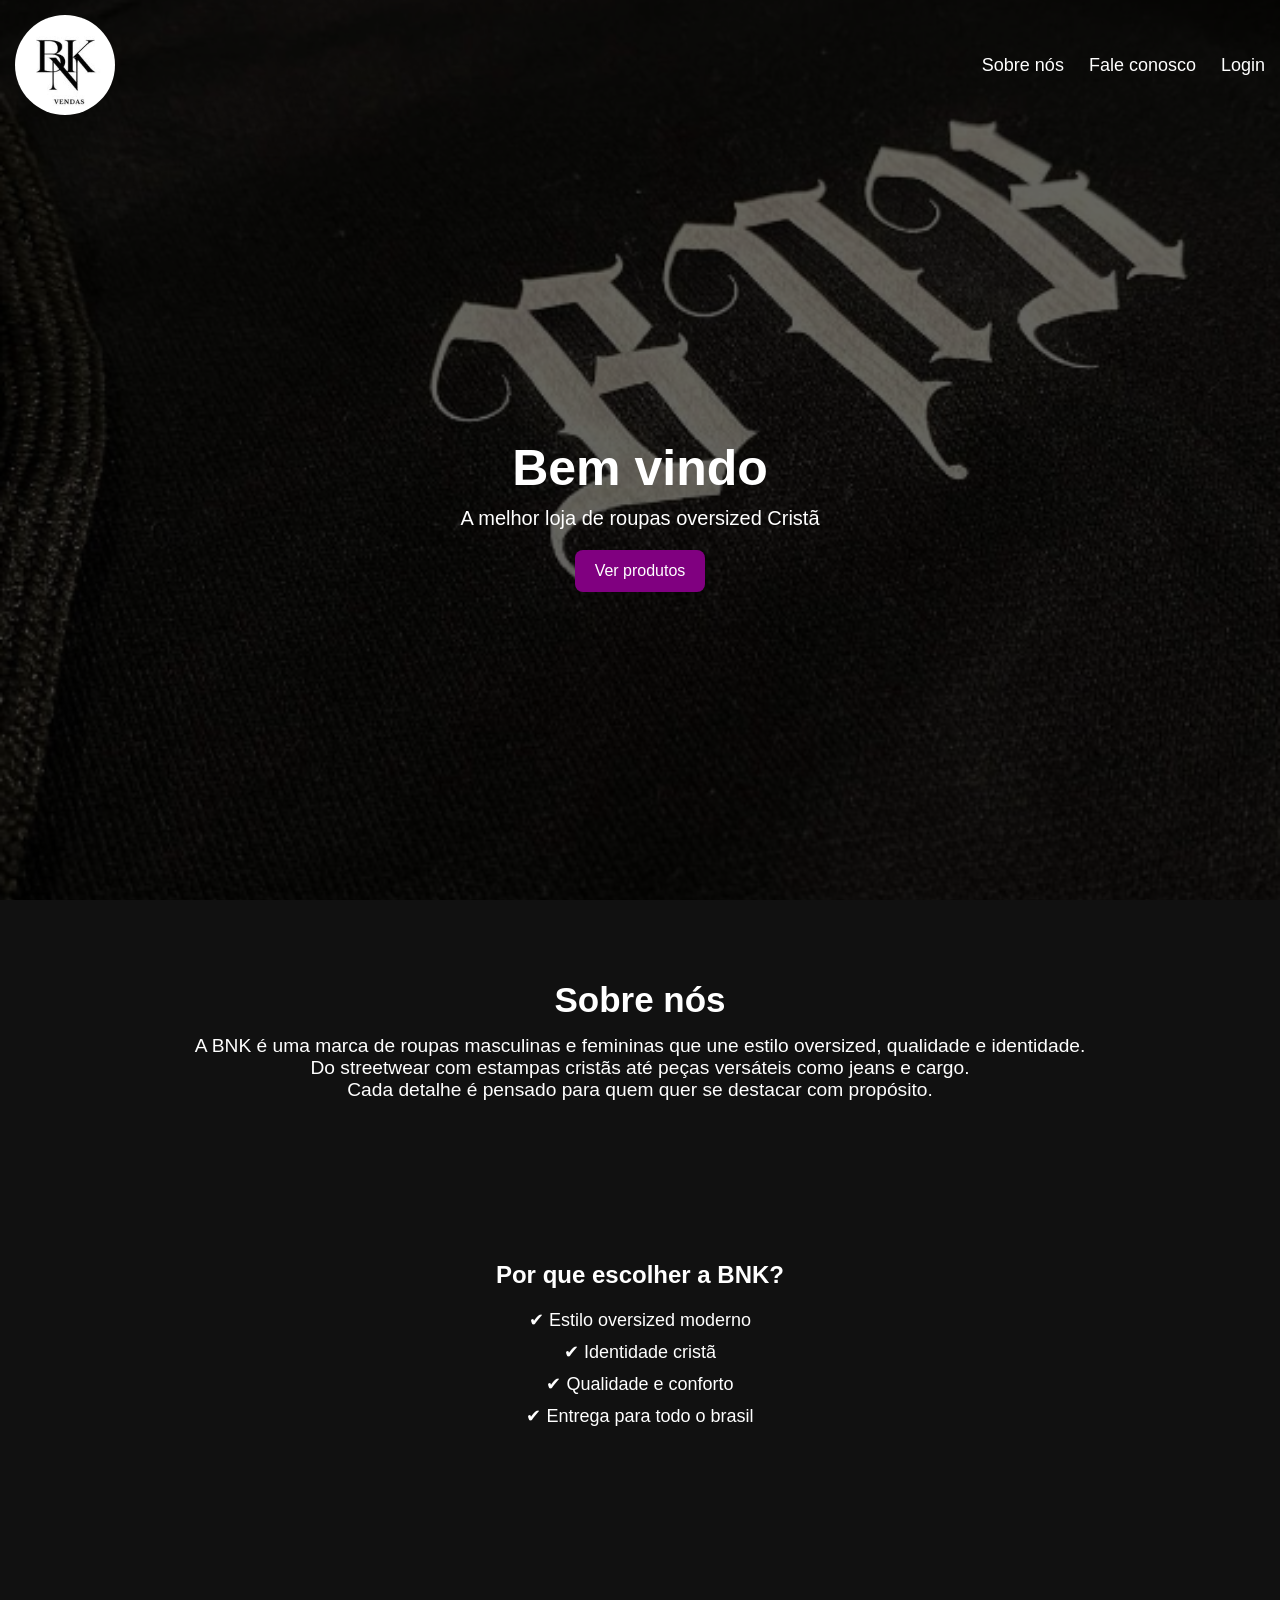
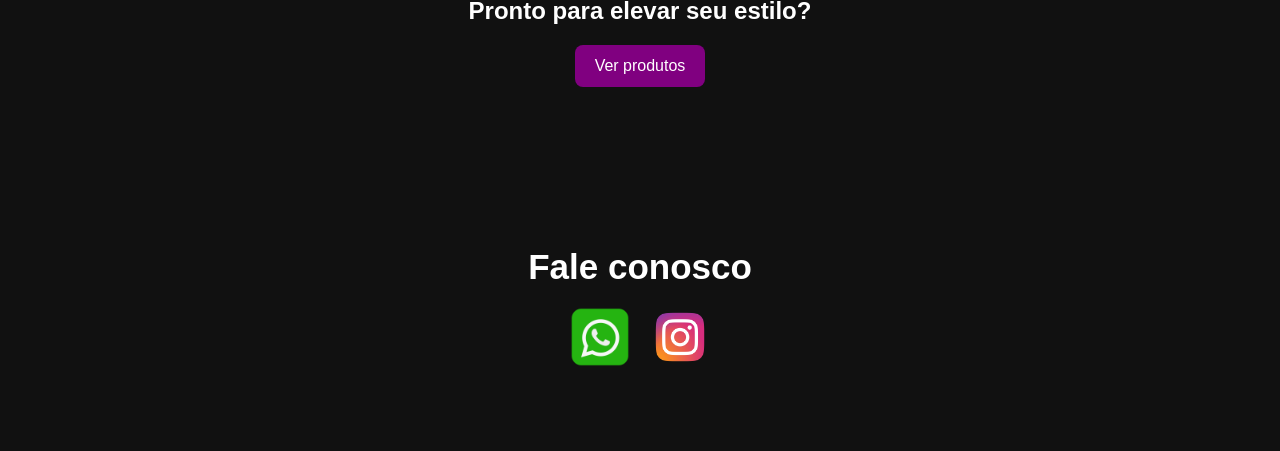
==== Bnk Vendas/index.html @ 90a91c17 "Add files via upload" ====
<!DOCTYPE html>
<html lang="pt-br">
<head>
    <meta charset="UTF-8">
    <meta name="viewport" content="width=device-width, initial-scale=1.0">
    <title>BNK vendas</title>
    <link rel="stylesheet" href="style.css">
</head>

<div id="loginModal" class="modal">

  <div class="modal-content">
    <span class="fechar" onclick="fecharLogin()">✖</span>

    <!-- CADASTRO -->
    <div id="cadastroBox">
      <h2>Criar conta</h2>

      <input type="text" placeholder="Nome">
      <input type="email" placeholder="Email">
      <input type="password" placeholder="Senha">

      <button onclick="alert('Cadastro não implementado')">
        Criar conta
      </button>

      <p class="troca" onclick="mostrarLogin()">
        Já tem conta? Entrar
      </p>
    </div>

    <!-- LOGIN -->
    <div id="loginBox" style="display: none;">
      <h2>Entrar</h2>

      <input type="email" placeholder="Email">
      <input type="password" placeholder="Senha">

      <button onclick="alert('Login não implementado')">
        Entrar
      </button>

      <p class="troca" onclick="mostrarCadastro()">
        Não tem conta? Criar conta
      </p>
    </div>

  </div>

</div>


<body>

<header class="hero">
    <div class="overlay">

        <div class="topo">
            <img src="imagens/logo bnk.jpg" alt="Logo" class="logo">

            <nav>
               <a href="#sobre">Sobre nós</a>
               <a href="#contato">Fale conosco</a>
               <a href="#" onclick="abrirLogin()">Login</a>
            </nav>
        </div>

        <div class="text-box">
            <h1>Bem vindo</h1>
            <p>A melhor loja de roupas oversized Cristã</p>

            <button onclick="window.location.href='produtos/catalogo.html'">
                Ver produtos
            </button>
        </div>

    </div>
</header>

<!-- SOBRE -->
<section id="sobre" class="sobre">
    <h2>Sobre nós</h2>

    <p>A BNK é uma marca de roupas masculinas e femininas que une estilo oversized, qualidade e identidade.</p>

    <p>Do streetwear com estampas cristãs até peças versáteis como jeans e cargo.</p>

    <p>Cada detalhe é pensado para quem quer se destacar com propósito.</p>
</section>

<!-- DIFERENCIAIS -->
<section class="diferenciais">
    <h2>Por que escolher a BNK?</h2>

    <p>✔ Estilo oversized moderno</p>
    <p>✔ Identidade cristã</p>
    <p>✔ Qualidade e conforto</p>
    <p>✔ Entrega para todo o brasil</p>
</section>

<!-- CTA FINAL -->
<section class="cta">
    <h2>Pronto para elevar seu estilo?</h2>

    <button onclick="window.location.href='produtos/catalogo.html'">
        Ver produtos
    </button>
</section>

<!-- CONTATO -->
<section id="contato" class="sobre">
    <h2>Fale conosco</h2>

    <div class="redes-contato">

        <a href="https://wa.me/5562993621335" target="_blank">
            <img src="imagens/whatsapp.png" alt="WhatsApp">
        </a>

        <a href="https://instagram.com/bnk_vendas" target="_blank">
            <img src="imagens/instagram.png" alt="Instagram">
        </a>

    </div>
</section>

<script src="landing.js"></script>

</body>
</html>
---- Bnk Vendas/style.css ----
* {
    padding: 0;
    margin: 0;
    box-sizing: border-box;
}
html {
    scroll-behavior: smooth;
}
body {
    font-family: sans-serif;
}

/* HERO (IMAGEM DE FUNDO) */
.hero {
    height: 100vh;
    background: url("imagens/plano-de-fundo.png");
    background-size: cover;
    background-position: center;
}

/* CAMADA ESCURA */
.overlay {
    background: rgba(0, 0, 0, 0.6);
    height: 100%;
    color: white;
    display: flex;
    flex-direction: column;
}

/* TOPO (LOGO + MENU) */
.topo {
    display: flex;
    justify-content: space-between;
    align-items: center;
    padding: 15px;
}

.logo {
    width: 100px;
    border-radius: 50%;
}

/* MENU */
nav {
    display: flex;
    gap: 25px;
}

nav a {
    color: white;
    text-decoration: none;
    font-size: 18px;
}

/* TEXTO CENTRAL */
.text-box {
    flex: 1;
    display: flex;
    justify-content: center;
    align-items: center;
    flex-direction: column;
}

.text-box h1 {
    font-size: 50px;
}

.text-box p {
    font-size: 20px;
    margin-top: 10px;
}

/* SEÇÃO ABAIXO */
.sobre {
    padding: 80px 20px;
    background: #111;
    color: white;
    text-align: center;
}

.sobre h2 {
    font-size: 35px;
    margin-bottom: 15px;
}
.sobre p{
 font-size: larger;
}
section {
    scroll-margin-top: 80px;
}
.redes-contato {
  margin-top: 20px;
  display: flex;
  justify-content: center;
  gap: 20px;
}

.redes-contato img {
  width: 60px;
  height: 60px;
  cursor: pointer;
  transition: 0.3s;
}

.redes-contato img:hover {
  transform: scale(1.1);
}
/* BOTÃO HERO */
.text-box button {
    margin-top: 20px;
    padding: 12px 20px;
    border: none;
    background: purple;
    color: white;
    font-size: 16px;
    border-radius: 8px;
    cursor: pointer;
}

/* DIFERENCIAIS */
.diferenciais {
    padding: 80px 20px;
    background: #111;
    text-align: center;
}

.diferenciais h2 {
    margin-bottom: 20px;
    color: white;
}

.diferenciais p {
    margin: 10px 0;
    font-size: 18px;
    color: white;
}


/* CTA FINAL */
.cta {
    padding: 80px 20px;
    background: #111;
    text-align: center;
}
.cta h2{
    color: white;
}

.cta button {
    margin-top: 20px;
    padding: 12px 20px;
    border: none;
    background: purple;
    color: white;
    font-size: 16px;
    border-radius: 8px;
    cursor: pointer;
}
/* MODAL LOGIN */
.modal {
  display: none;
  position: fixed;
  top: 0;
  left: 0;
  width: 100%;
  height: 100%;
  background: rgba(0,0,0,0.8);
  z-index: 2000;
}

/* CAIXA */
.modal-content {
  background: #111;
  color: white;
  width: 300px;
  margin: 120px auto;
  padding: 20px;
  border-radius: 10px;
  text-align: center;
}

/* INPUTS */
.modal-content input {
  width: 100%;
  margin: 10px 0;
  padding: 10px;
  border: none;
  border-radius: 5px;
}

/* BOTÃO */
.modal-content button {
  width: 100%;
  padding: 10px;
  background: purple;
  color: white;
  border: none;
  border-radius: 5px;
  cursor: pointer;
}

/* FECHAR */
.fechar {
  float: right;
  cursor: pointer;
  font-size: 18px;
}
.troca {
  margin-top: 10px;
  font-size: 14px;
  color: #aaa;
  cursor: pointer;
}

.troca:hover {
  color: white;
}
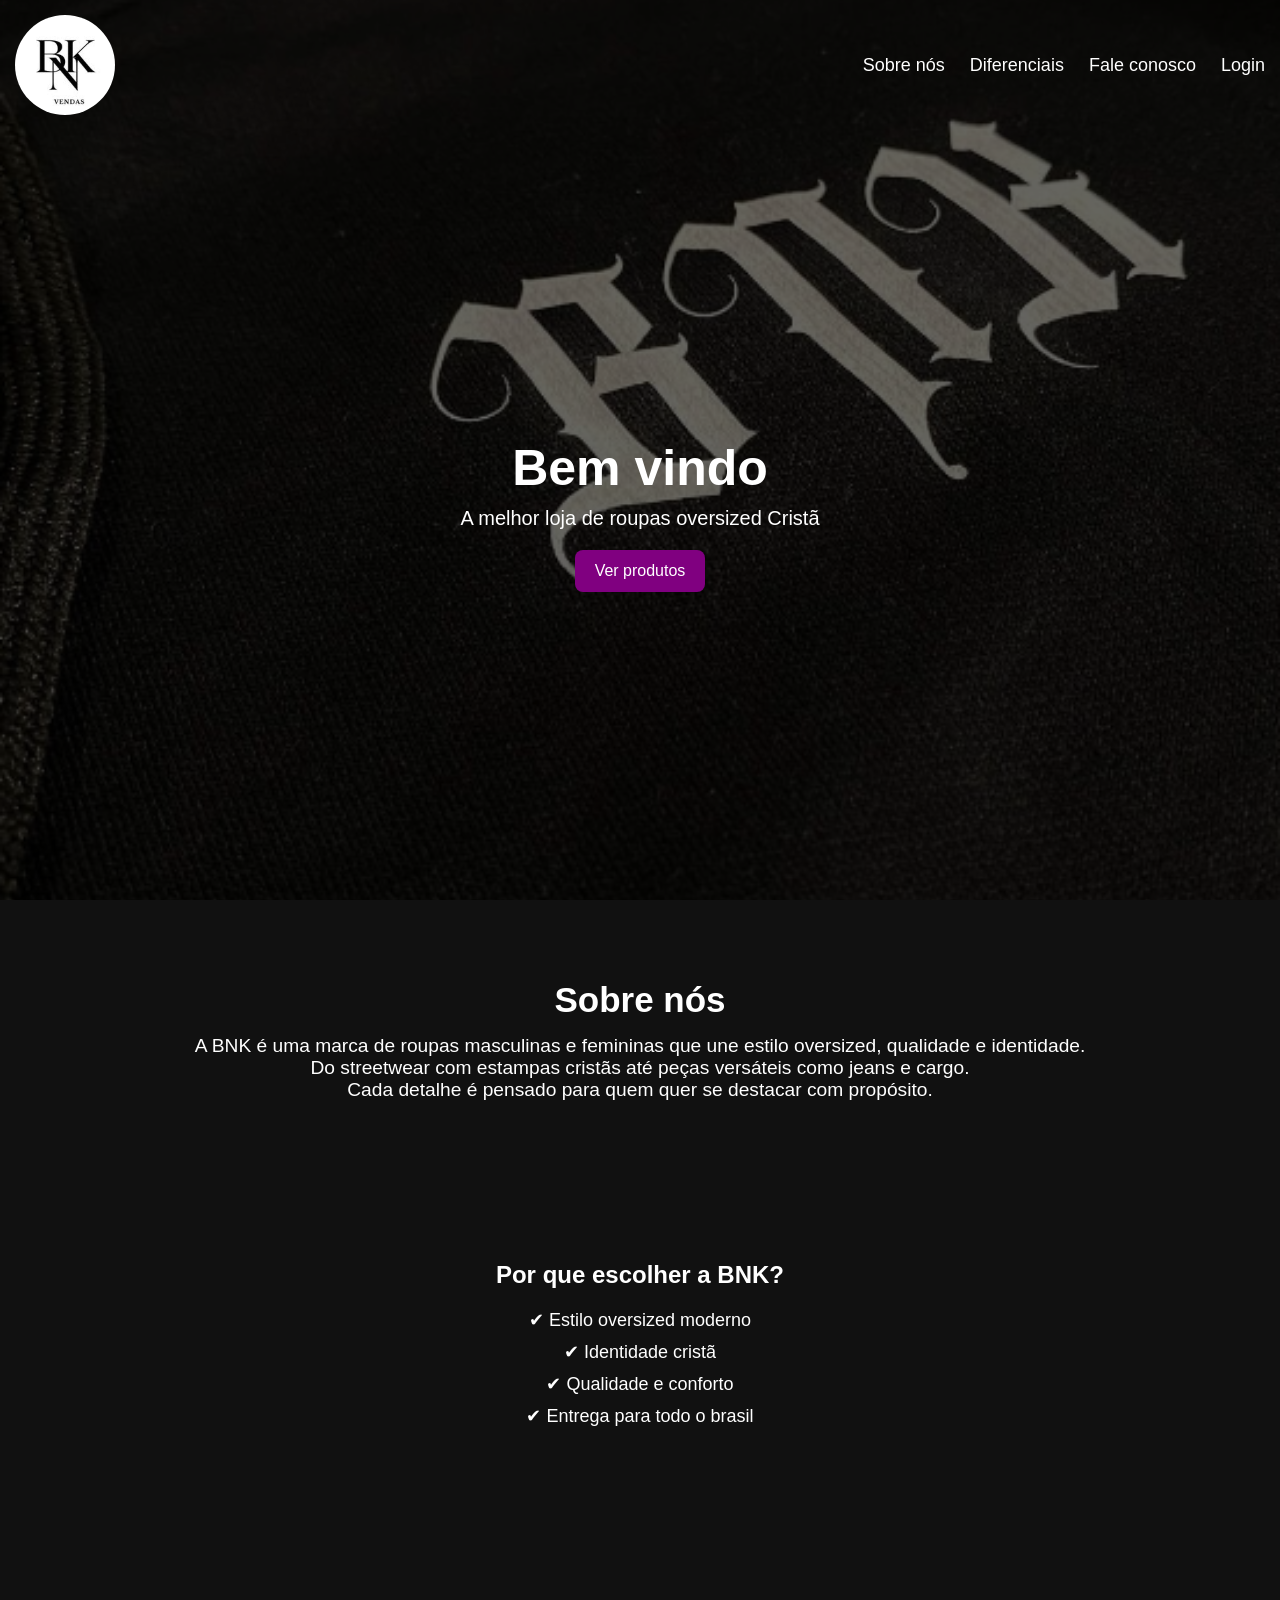
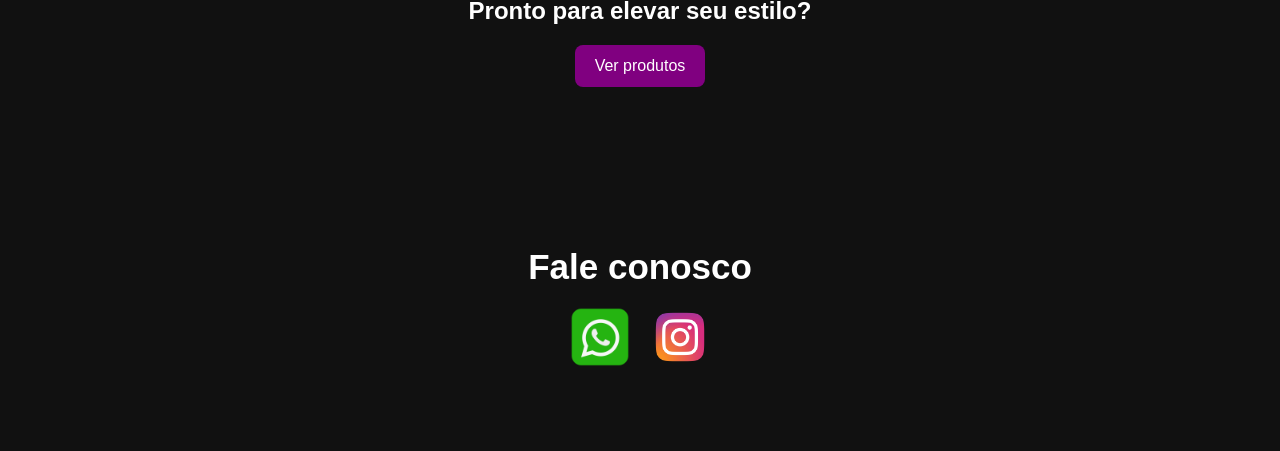
==== commit abf61286: "Update index.html" ====
--- a/Bnk Vendas/index.html
+++ b/Bnk Vendas/index.html
@@ -60,6 +60,7 @@
 
             <nav>
                <a href="#sobre">Sobre nós</a>
+               <a href="#diferenciais">Diferenciais</a>
                <a href="#contato">Fale conosco</a>
                <a href="#" onclick="abrirLogin()">Login</a>
             </nav>
@@ -89,7 +90,7 @@
 </section>
 
 <!-- DIFERENCIAIS -->
-<section class="diferenciais">
+<section id="diferenciais" class="diferenciais">
     <h2>Por que escolher a BNK?</h2>
 
     <p>✔ Estilo oversized moderno</p>
@@ -127,4 +128,4 @@
 <script src="landing.js"></script>
 
 </body>
-</html>+</html>
--- a/Bnk Vendas/style.css
+++ b/Bnk Vendas/style.css
@@ -214,4 +214,4 @@
 
 .troca:hover {
   color: white;
-}+}
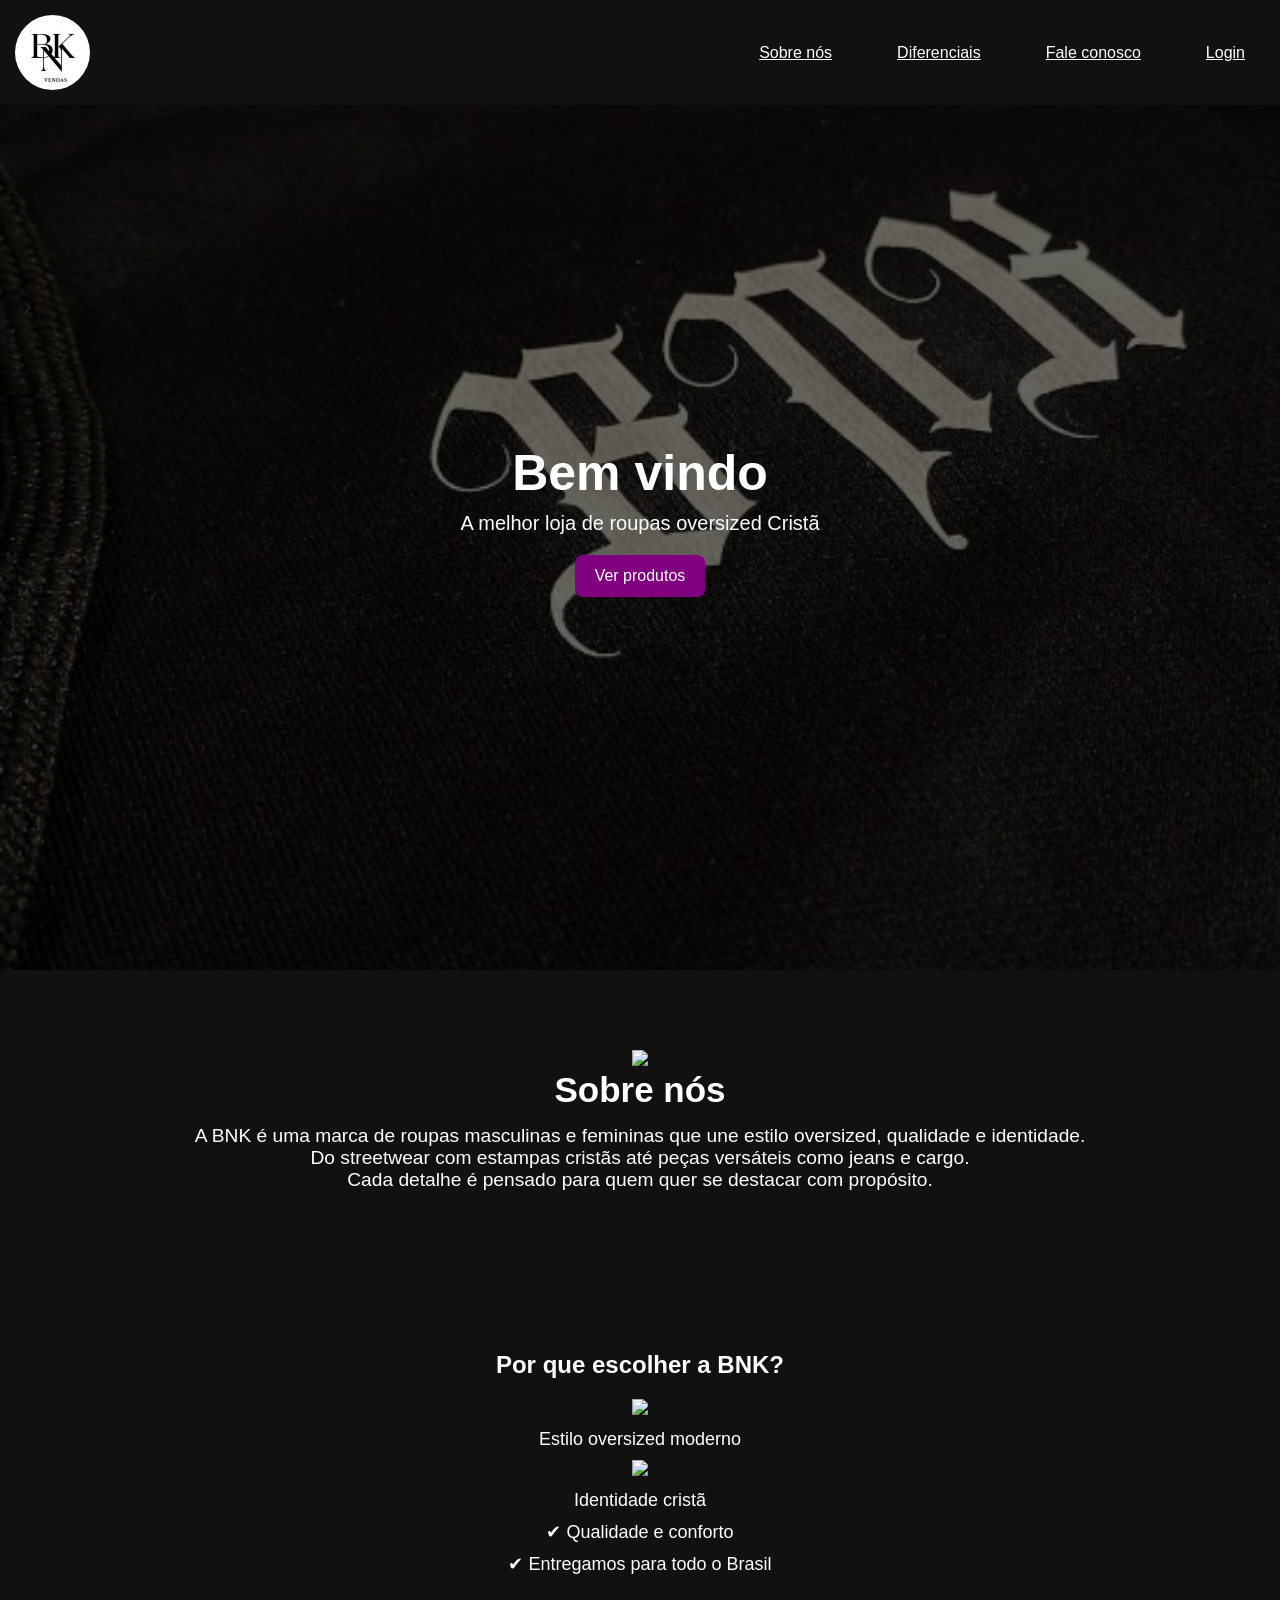
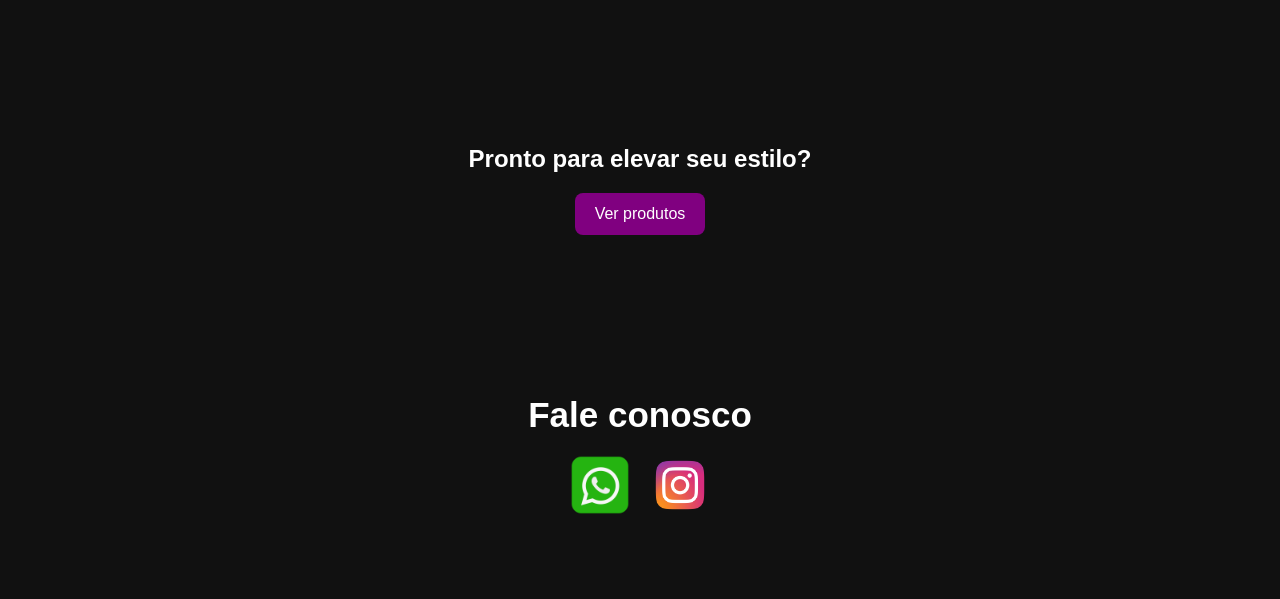
==== commit 69190fce: "Update index.html" ====
--- a/Bnk Vendas/index.html
+++ b/Bnk Vendas/index.html
@@ -80,23 +80,49 @@
 
 <!-- SOBRE -->
 <section id="sobre" class="sobre">
-    <h2>Sobre nós</h2>
+  <div class="sobre-container">
 
-    <p>A BNK é uma marca de roupas masculinas e femininas que une estilo oversized, qualidade e identidade.</p>
+    <img src="imagens/quem somos.png">
 
-    <p>Do streetwear com estampas cristãs até peças versáteis como jeans e cargo.</p>
+    <div>
+      <h2>Sobre nós</h2>
 
-    <p>Cada detalhe é pensado para quem quer se destacar com propósito.</p>
+      <p>A BNK é uma marca de roupas masculinas e femininas que une estilo oversized, qualidade e identidade.</p>
+
+      <p>Do streetwear com estampas cristãs até peças versáteis como jeans e cargo.</p>
+
+      <p>Cada detalhe é pensado para quem quer se destacar com propósito.</p>
+
+    </div>
+
+  </div>
 </section>
+
 
 <!-- DIFERENCIAIS -->
 <section id="diferenciais" class="diferenciais">
-    <h2>Por que escolher a BNK?</h2>
+  <h2>Por que escolher a BNK?</h2>
 
-    <p>✔ Estilo oversized moderno</p>
-    <p>✔ Identidade cristã</p>
+  <div class="cards-principais">
+
+    <div class="card">
+      <img src="imagens/identidade.png">
+      <p>Estilo oversized moderno</p>
+    </div>
+
+    <div class="card">
+      <img src="imagens/diferenciais.png">
+      <p>Identidade cristã</p>
+    </div>
+
+  </div>
+
+  <div class="info-extra">
     <p>✔ Qualidade e conforto</p>
-    <p>✔ Entrega para todo o brasil</p>
+    
+    <p>✔ Entregamos para todo o Brasil</p>
+  </div>
+
 </section>
 
 <!-- CTA FINAL -->
--- a/Bnk Vendas/style.css
+++ b/Bnk Vendas/style.css
@@ -8,6 +8,7 @@
 }
 body {
     font-family: sans-serif;
+      padding-top: 70px;
 }
 
 /* HERO (IMAGEM DE FUNDO) */
@@ -29,27 +30,35 @@
 
 /* TOPO (LOGO + MENU) */
 .topo {
-    display: flex;
-    justify-content: space-between;
-    align-items: center;
-    padding: 15px;
+  display: flex;
+  justify-content: space-between;
+  align-items: center;
+  padding: 15px;
+
+  position: fixed;
+  top: 0;
+  width: 100%;
+  heigth: 80%;
+  background: #111;
+  z-index: 1000;
 }
 
 .logo {
-    width: 100px;
+    width: 75px;
+    heigth: 75px;
     border-radius: 50%;
 }
 
 /* MENU */
 nav {
-    display: flex;
-    gap: 25px;
+  display: flex;
+  gap: 25px;
 }
 
 nav a {
-    color: white;
-    text-decoration: none;
-    font-size: 18px;
+  color: white;
+  padding: 15px 20px;
+  font-size: 16px;
 }
 
 /* TEXTO CENTRAL */
@@ -214,4 +223,44 @@
 
 .troca:hover {
   color: white;
-}
+}
+
+@media (max-width: 768px) {
+
+  .hero {
+    height: auto;
+    padding: 120px 20px 80px;
+  }
+
+  .text-box h1 {
+    font-size: 32px;
+  }
+
+  .text-box p {
+    font-size: 18px;
+  }
+
+  .text-box button {
+    width: 100%;
+    height: 55px;
+    font-size: 18px;
+  }
+
+  .sobre,
+  .diferenciais,
+  .cta {
+    padding: 80px 25px;
+  }
+
+  .sobre h2,
+  .diferenciais h2,
+  .cta h2 {
+    font-size: 26px;
+  }
+
+  .sobre p,
+  .diferenciais p {
+    font-size: 16px;
+  }
+
+}
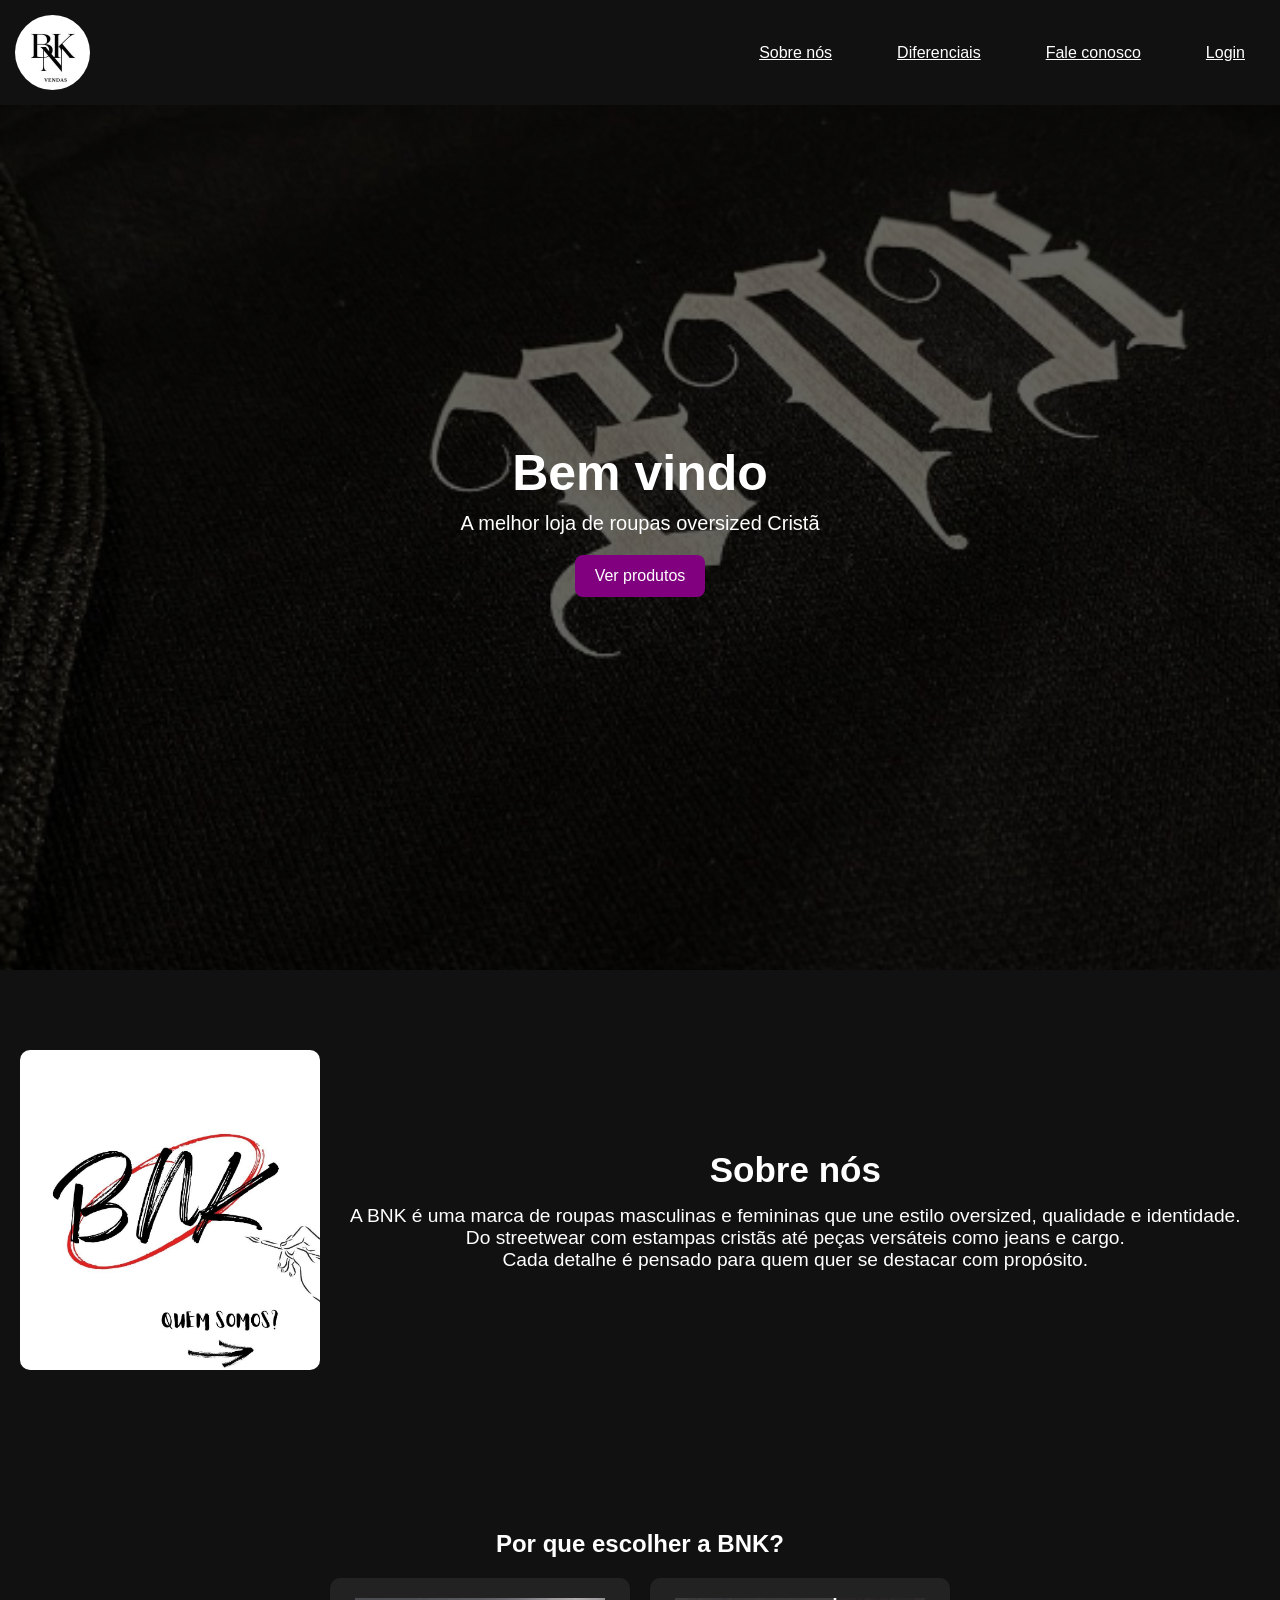
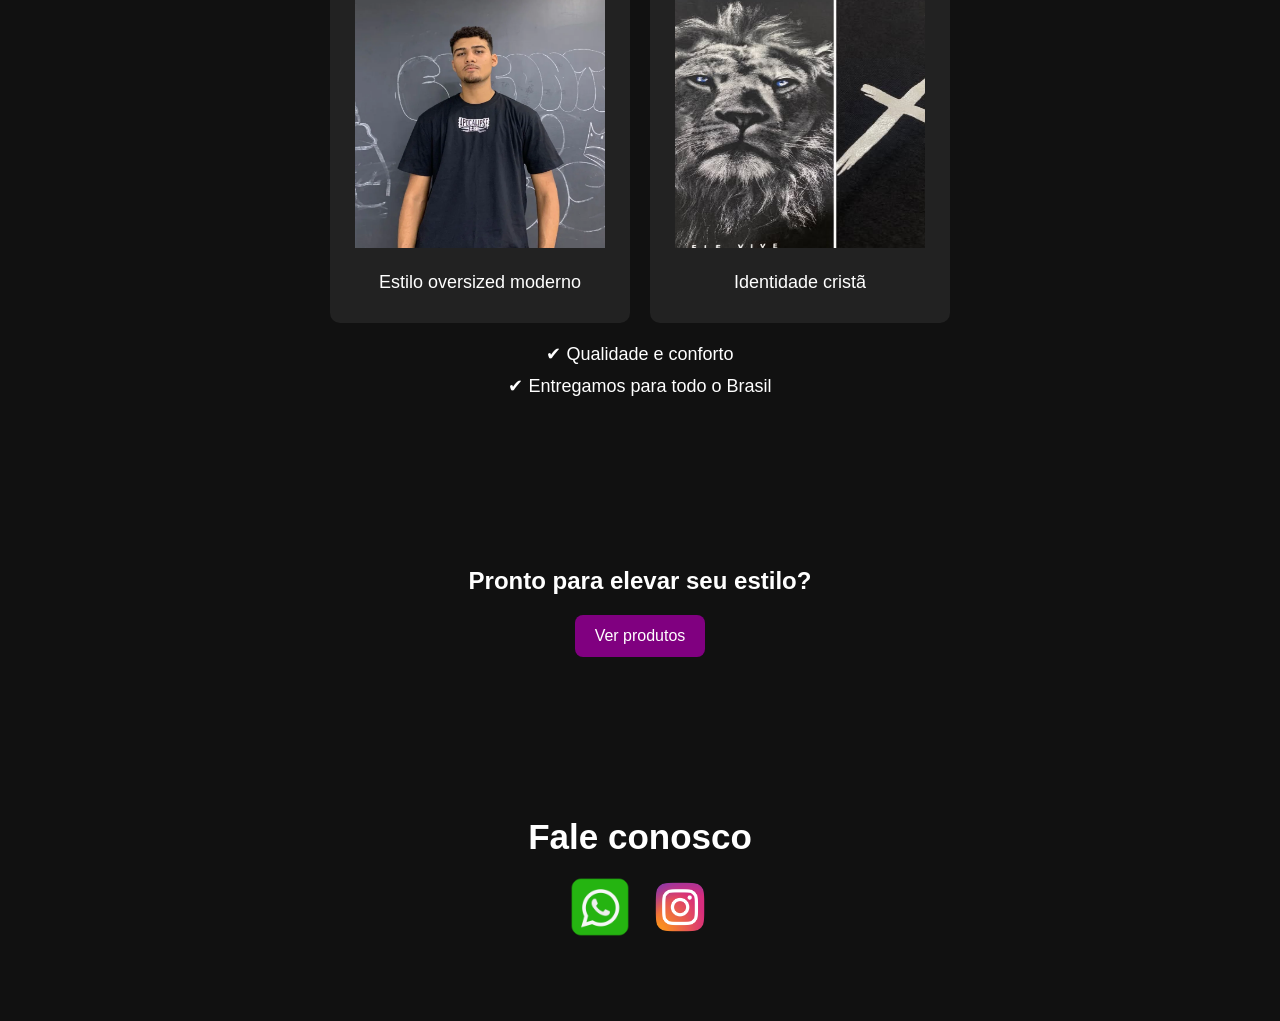
==== commit 5ffcd1f7: "Update index.html" ====
--- a/Bnk Vendas/index.html
+++ b/Bnk Vendas/index.html
@@ -7,7 +7,8 @@
     <link rel="stylesheet" href="style.css">
 </head>
 
-<div id="loginModal" class="modal">
+<body>
+    <div id="loginModal" class="modal">
 
   <div class="modal-content">
     <span class="fechar" onclick="fecharLogin()">✖</span>
@@ -48,9 +49,6 @@
   </div>
 
 </div>
-
-
-<body>
 
 <header class="hero">
     <div class="overlay">
--- a/Bnk Vendas/style.css
+++ b/Bnk Vendas/style.css
@@ -38,14 +38,13 @@
   position: fixed;
   top: 0;
   width: 100%;
-  heigth: 80%;
   background: #111;
   z-index: 1000;
 }
 
 .logo {
     width: 75px;
-    heigth: 75px;
+    height: 75px;
     border-radius: 50%;
 }
 
@@ -93,6 +92,42 @@
 }
 .sobre p{
  font-size: larger;
+}
+
+.cards-principais {
+  display: flex;
+  justify-content: center;
+  gap: 20px;
+  margin-top: 20px;
+  flex-wrap: wrap;
+}
+
+.card {
+  background: #222;
+  padding: 20px;
+  border-radius: 10px;
+  width: 300px;
+  text-align: center;
+}
+
+.card img {
+  width: 250px;
+  height: 250px;
+  margin-bottom: 10px;
+}
+.info-extra {
+  margin-top: 20px;
+  font-size: 18px;
+}
+.sobre-container {
+  display: flex;
+  align-items: center;
+  gap: 30px;
+}
+
+.sobre-container img {
+  width: 300px;
+  border-radius: 10px;
 }
 section {
     scroll-margin-top: 80px;
@@ -262,5 +297,26 @@
   .diferenciais p {
     font-size: 16px;
   }
-
-}
+    .sobre-container {
+    flex-direction: column;
+  }
+
+  .sobre-container img {
+    width: 100%;
+  }
+      .cards-principais {
+  flex-direction: column !important;
+    align-items: center;
+  }
+
+.card {
+    width: 100%;
+    max-width: 300px;
+  }
+    
+.modal-content {
+    width: 90%;
+    margin: 100px auto;
+  }
+
+}
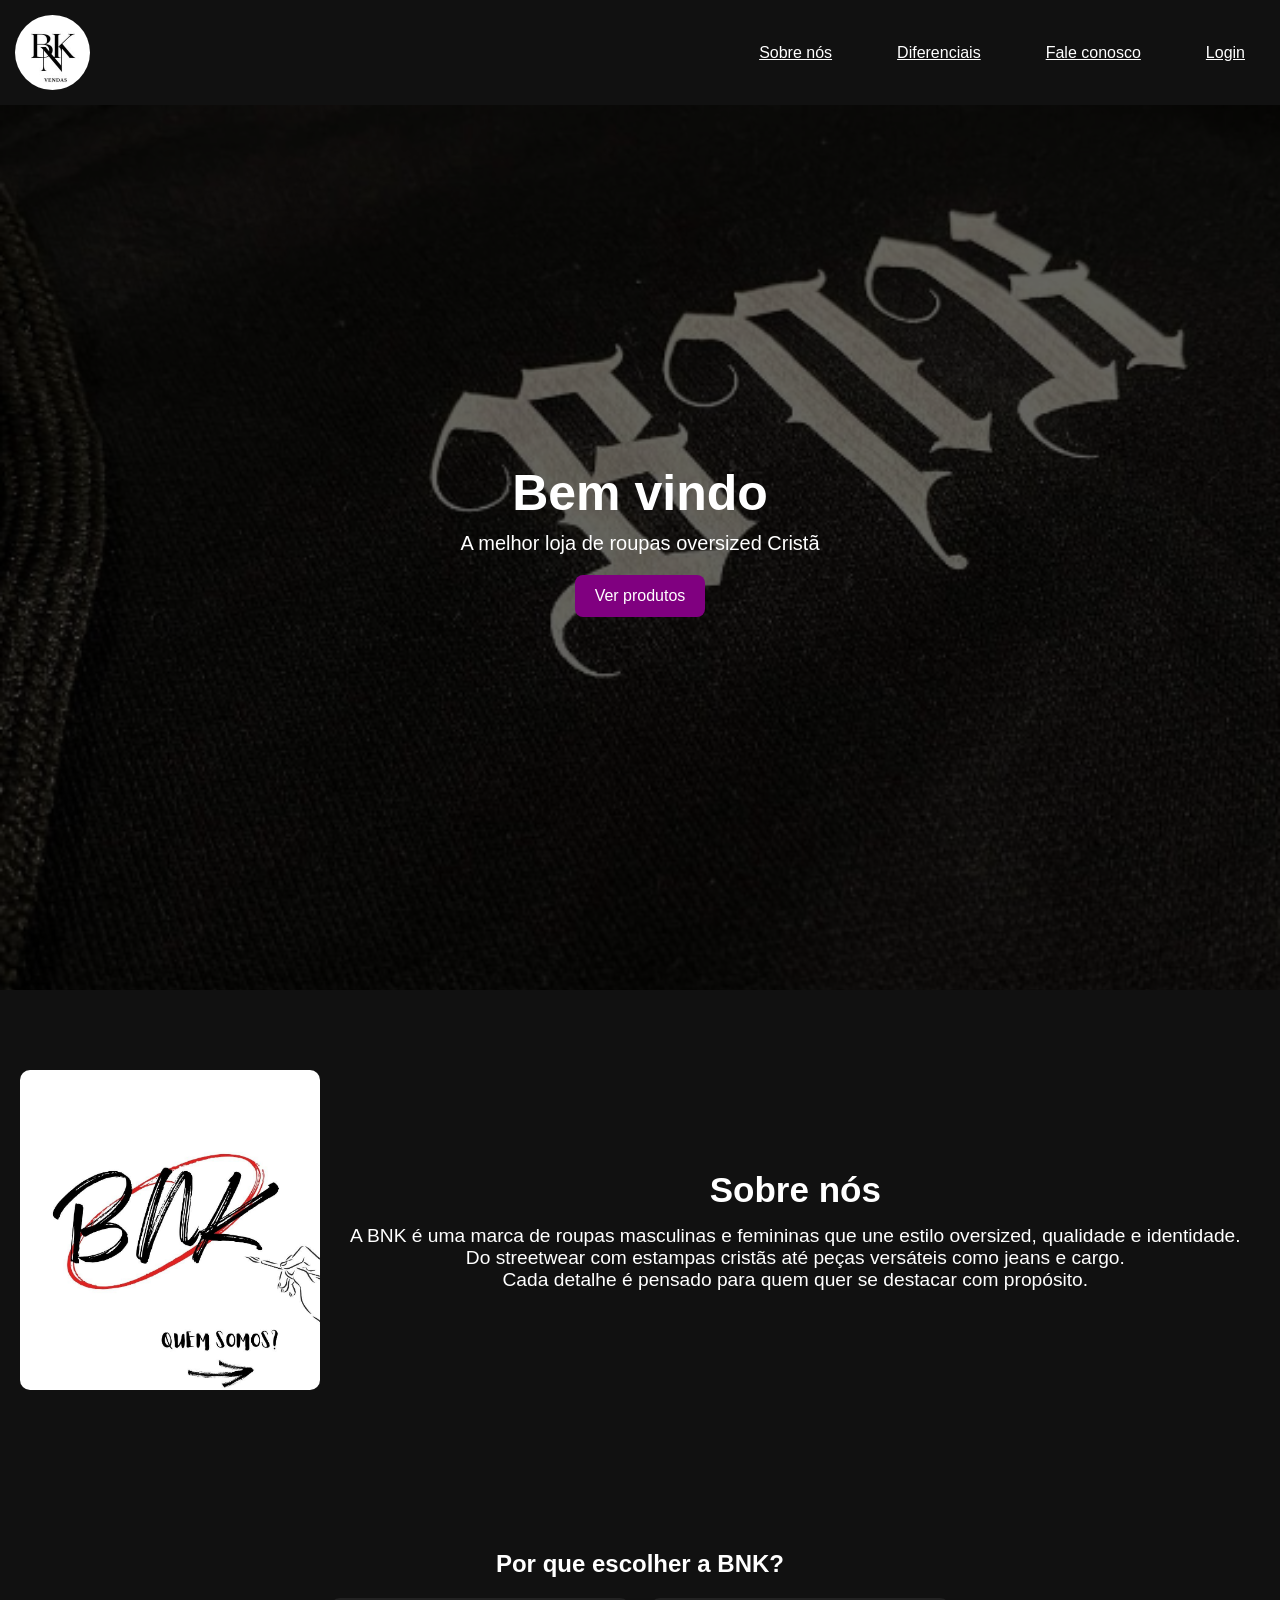
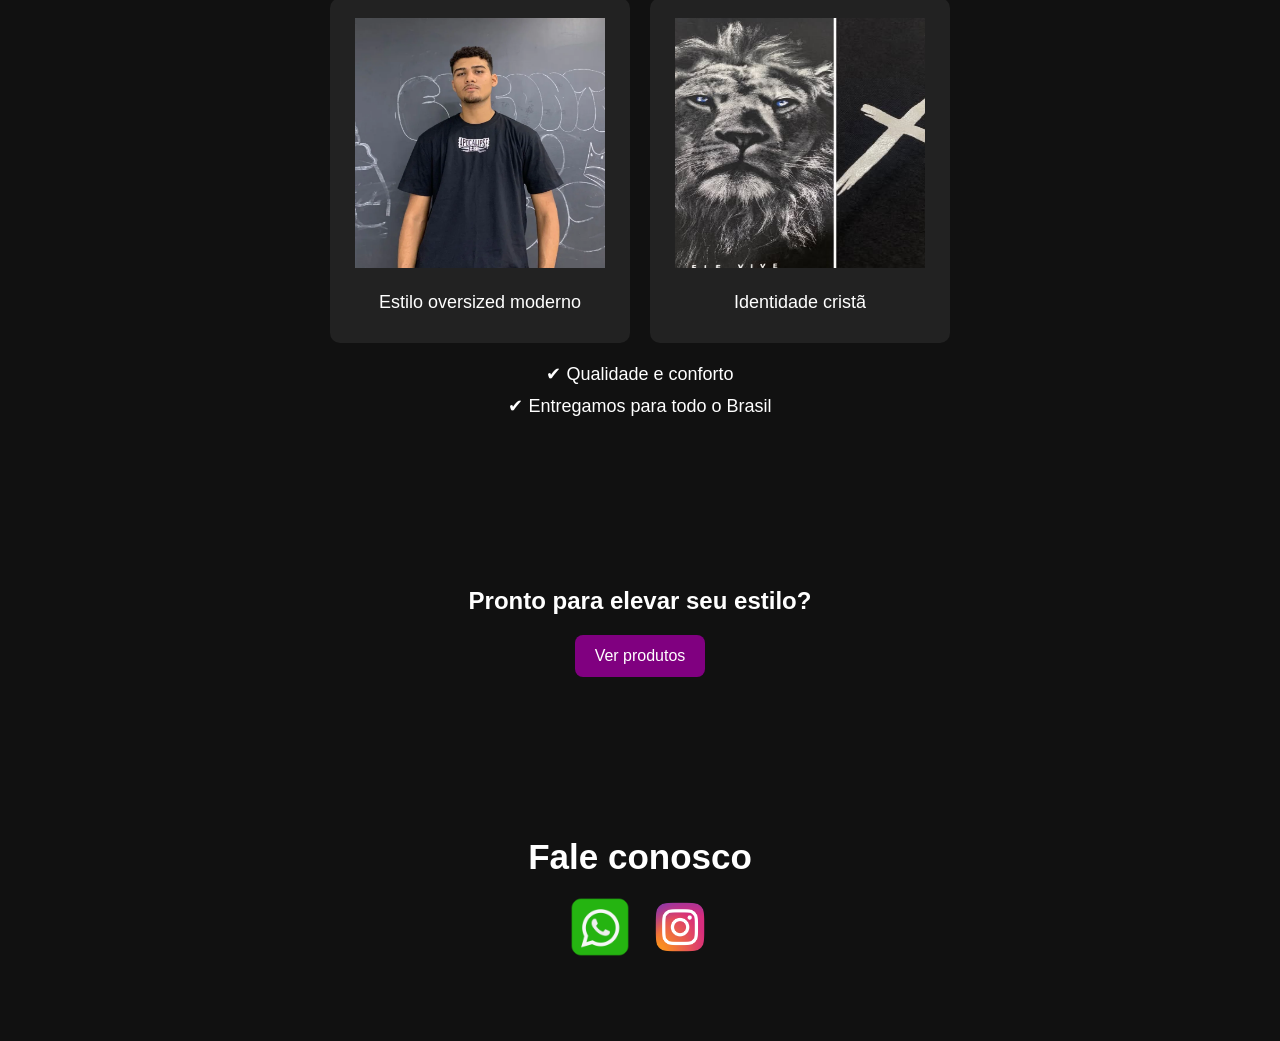
==== commit d004d467: "Update index.html" ====
--- a/Bnk Vendas/index.html
+++ b/Bnk Vendas/index.html
@@ -49,13 +49,9 @@
   </div>
 
 </div>
-
-<header class="hero">
-    <div class="overlay">
-
-        <div class="topo">
-            <img src="imagens/logo bnk.jpg" alt="Logo" class="logo">
-
+    
+<div class="topo">
+   <img src="imagens/logo bnk.jpg" alt="Logo" class="logo">
             <nav>
                <a href="#sobre">Sobre nós</a>
                <a href="#diferenciais">Diferenciais</a>
@@ -63,7 +59,9 @@
                <a href="#" onclick="abrirLogin()">Login</a>
             </nav>
         </div>
-
+    
+<header class="hero">
+    <div class="overlay">
         <div class="text-box">
             <h1>Bem vindo</h1>
             <p>A melhor loja de roupas oversized Cristã</p>
--- a/Bnk Vendas/style.css
+++ b/Bnk Vendas/style.css
@@ -8,7 +8,7 @@
 }
 body {
     font-family: sans-serif;
-      padding-top: 70px;
+      padding-top: 90px;
 }
 
 /* HERO (IMAGEM DE FUNDO) */
@@ -22,7 +22,8 @@
 /* CAMADA ESCURA */
 .overlay {
     background: rgba(0, 0, 0, 0.6);
-    height: 100%;
+    min-height: 100%;
+    width: 100%;
     color: white;
     display: flex;
     flex-direction: column;
@@ -34,10 +35,10 @@
   justify-content: space-between;
   align-items: center;
   padding: 15px;
-
   position: fixed;
   top: 0;
-  width: 100%;
+  left: 0;
+  width: 100vw;
   background: #111;
   z-index: 1000;
 }
@@ -263,9 +264,14 @@
 @media (max-width: 768px) {
 
   .hero {
-    height: auto;
-    padding: 120px 20px 80px;
-  }
+  min-height: 100vh;
+  padding: 120px 20px 80px;
+  }
+    
+ nav a {
+  font-size: 14px;
+  padding: 5px;
+}
 
   .text-box h1 {
     font-size: 32px;
